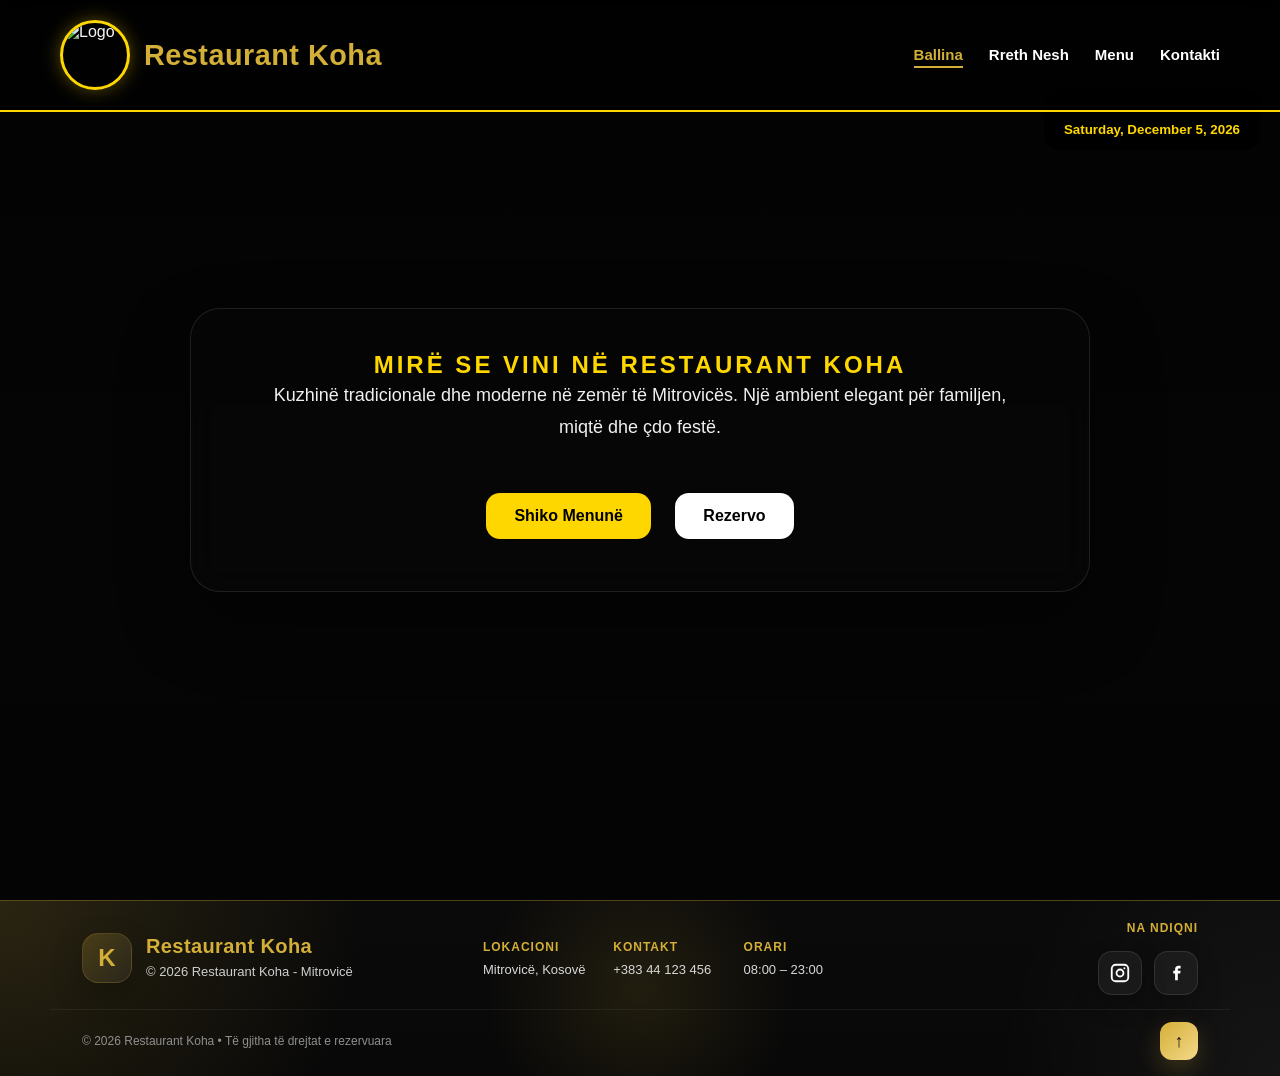
==== index.html @ 3f7514c5 "ff" ====
<!DOCTYPE html>

<html lang="sq">
<head>
    <meta charset="UTF-8">
    <meta name="viewport" content="width=device-width, initial-scale=1.0">
    <title>Restaurant Koha</title>
    <link rel="stylesheet" href="style.css">
        <link rel="stylesheet" href="rreth-nesh.css">


</head>
<body>

<header>
<nav class="navbar">

    <div class="nav-left">
        <img src="assets/download35.png" alt="Logo" class="nav-logo">
        <h1 class="logo">Restaurant Koha</h1>
    </div>

    <ul class="nav-links">
        <li><a href="index.html">Ballina</a></li>
        <li><a href="rreth-nesh.html">Rreth Nesh</a></li>
        <li><a href="menu.html">Menu</a></li>
        <li><a href="contact.html">Kontakti</a></li>
    </ul>

</nav>

</header>

<div id="clock"></div>

<section class="hero">


<div class="hero-content">

    <h1 class="welcome">
        MIRË SE VINI NË RESTAURANT KOHA
    </h1>



    

    <p>
        Kuzhinë tradicionale dhe moderne në zemër të Mitrovicës.
        Një ambient elegant për familjen, miqtë dhe çdo festë.
    </p>

    <div class="buttons">
        <a href="menu.html" class="btn">Shiko Menunë</a>
        <a href="contact.html" class="btn btn2">Rezervo</a>
    </div>

    




</section>




<footer class="site-footer">
    <div class="footer-glow"></div>

    <div class="footer-wrap">
        <div class="footer-brand">
            <div class="footer-mark">K</div>
            <div>
                <h3>Restaurant Koha</h3>
                <p>Mitrovicë • shije, stil dhe atmosferë</p>
            </div>
        </div>

        <div class="footer-info">
            <div>
                <span class="footer-label">Lokacioni</span>
                <p>Mitrovicë, Kosovë</p>
            </div>

            <div>
                <span class="footer-label">Kontakt</span>
                <p>+383 44 123 456</p>
            </div>

            <div>
                <span class="footer-label">Orari</span>
                <p>08:00 – 23:00</p>
            </div>
        </div>

        <div class="footer-social">
            <span class="footer-label">Na ndiqni</span>

            <div class="social-icons">
                <a href="https://instagram.com" target="_blank" rel="noopener" class="social-btn instagram" aria-label="Instagram">
                    <svg viewBox="0 0 24 24" aria-hidden="true">
                        <path d="M7.5 2h9A5.5 5.5 0 0 1 22 7.5v9a5.5 5.5 0 0 1-5.5 5.5h-9A5.5 5.5 0 0 1 2 16.5v-9A5.5 5.5 0 0 1 7.5 2zm0 2A3.5 3.5 0 0 0 4 7.5v9A3.5 3.5 0 0 0 7.5 20h9a3.5 3.5 0 0 0 3.5-3.5v-9A3.5 3.5 0 0 0 16.5 4h-9zm9.3 1.7a1.1 1.1 0 1 1 0 2.2 1.1 1.1 0 0 1 0-2.2zM12 7.2A4.8 4.8 0 1 1 7.2 12 4.8 4.8 0 0 1 12 7.2zm0 2A2.8 2.8 0 1 0 14.8 12 2.8 2.8 0 0 0 12 9.2z"></path>
                    </svg>
                </a>

                <a href="https://facebook.com" target="_blank" rel="noopener" class="social-btn facebook" aria-label="Facebook">
                    <svg viewBox="0 0 24 24" aria-hidden="true">
                        <path d="M14 9.5V8.2c0-.7.4-1.2 1.2-1.2H17V4h-2.2C12.4 4 11 5.5 11 7.7v1.8H9v3h2V20h3v-7.5h2.6l.4-3H14z"></path>
                    </svg>
                </a>
            </div>
        </div>
    </div>

    <div class="footer-bottom">
        <p>© <span id="footerYear"></span> Restaurant Koha • Të gjitha të drejtat e rezervuara</p>
        <button type="button" class="footer-top" id="footerTopBtn">↑</button>
    </div>
</footer>


<script src="script.js"></script>

</body>
</html>
---- style.css ----
*{
margin:0;
padding:0;
box-sizing:border-box;
font-family:Arial,sans-serif;
}

body{
background:#111;
color:whitesmoke;
overflow-x:hidden;
}
.navbar{
    position: fixed;
    top: 0;
    left: 0;
    width: 100%;
    z-index: 1000;

    display: flex;
    justify-content: space-between;
    align-items: center;

    padding: 10px 50px;

    background: rgba(0,0,0,0.65);
    backdrop-filter: blur(14px);

    border-bottom: 1px solid rgba(255, 215, 0, 0.25);
}

/* LEFT SIDE */
.nav-left{
    display: flex;
    align-items: center;
    gap: 14px;
}

/* LOGO IMAGE (MA E MADHE + CUTE) */
.nav-logo{
    width: 70px;
    height: 70px;

    object-fit: cover;
    border-radius: 50%;

    border: 3px solid gold;

    box-shadow: 0 0 18px rgba(255, 215, 0, 0.35);

    transition: 0.3s ease;
}

/* hover cute effect */
.nav-logo:hover{
    transform: scale(1.08);
    box-shadow: 0 0 25px rgba(255, 215, 0, 0.6);
}

/* TEXT */
.logo{
    font-size: 22px;
    font-weight: 700;
    color: white;
    letter-spacing: 0.5px;
}

/* LINKS */
.nav-links{
    display: flex;
    list-style: none;
    gap: 28px;
}

.nav-links a{
    color: rgba(255,255,255,0.85);
    text-decoration: none;
    font-size: 15px;
    font-weight: 500;

    position: relative;
    transition: 0.3s ease;
}




/* testt  */

.nav-links a::after{
    content: "";
    position: absolute;
    left: 0;
    bottom: -6px;

    width: 0%;
    height: 2px;

    background: gold;
    transition: 0.3s ease;
}

.nav-links a:hover{
    color: white;
}

.nav-links a:hover::after,
.nav-links a.active::after{
    width: 100%;
}

/* MOBILE */
@media(max-width:768px){
    .nav-links{
        display: none;
    }

    .navbar{
        padding: 10px 20px;
    }

    .nav-logo{
        width: 55px;
        height: 55px;
    }
}
/* ORA */

#clock{
position:fixed;
top:90px;
right:20px;


background:rgba(0,0,0,.7);
padding:12px 20px;

border-radius:15px;

color:gold;
font-weight:bold;
text-align:center;

backdrop-filter:blur(10px);

z-index:999;

}

/* HERO */

.hero{
height:100vh;


background:
linear-gradient(
rgba(0,0,0,.60),
rgba(0,0,0,.60)),
url("assets/image.png");

background-size:cover;
background-position:center;

display:flex;
justify-content:center;
align-items:center;

text-align:center;

position:relative;


}

.hero-content{
max-width:900px;
padding:20px;
}

.welcome{
color:gold;
letter-spacing:3px;
}

.hero h2{
font-size:85px;
margin:20px 0;
}

.hero p{
font-size:24px;
line-height:1.8;
}

.buttons{
margin-top:40px;
}

.btn{
display:inline-block;


padding:15px 40px;

background:gold;
color:black;

text-decoration:none;
border-radius:50px;

font-weight:bold;
margin:10px;

transition:.3s;


}

.btn:hover{
transform:translateY(-5px);
}

.btn2{
background:white;
}

/* STATS */

.stats{
display:flex;
justify-content:center;
gap:80px;

margin-top:60px;

}

.stats h3{
color:gold;
font-size:45px;
}

.stats span{
font-size:18px;
}

/* SCROLL */
.scroll-down{
position:absolute;
bottom:30px;
left:50%;


transform:translateX(-50%);

font-size:35px;

animation:bounce 2s infinite;

}

@keyframes bounce{


0%,100%{
    transform:translateX(-50%) translateY(0);
}

50%{
    transform:translateX(-50%) translateY(10px);
}


}

/* FOOTER */

.popup{
    background:rgb(29, 29, 29);
    color:black;
    padding:30px;
    border-radius:18px;
    text-align:center;
    max-width:420px;
    width:100%;
    animation:pop 0.3s ease;
}

.footer {
    position: relative;
    background: linear-gradient(135deg, #111, #1c1c1c);
    color: white;
    padding: 60px 20px 20px;
    font-family: Arial, sans-serif;
    overflow: hidden;
}

/* layout */
.footer-container {
    display: grid;
    grid-template-columns: repeat(auto-fit, minmax(220px, 1fr));
    gap: 30px;
    max-width: 1100px;
    margin: auto;
}

.footer-box h2,
.footer-box h3 {
    margin-bottom: 15px;
    color: #f5c542;
}

.footer-box p,
.footer-box a {
    font-size: 14px;
    color: #ddd;
    text-decoration: none;
    display: block;
    margin-bottom: 8px;
    transition: 0.3s;
}

.footer-box a:hover {
    color: #f5c542;
    transform: translateX(5px);
}

/* social icons */
.socials {
    display: flex;
    gap: 15px;
}

.social {
    width: 45px;
    height: 45px;
    border-radius: 50%;
    display: inline-block;
    background: #222;
    position: relative;
    transition: 0.3s;
}

/* Instagram gradient */
.social.instagram {
    background: radial-gradient(circle at 30% 30%, #fdf497, #fd5949, #d6249f, #285aeb);
}

/* Facebook */
.social.facebook {
    background: #1877f2;
}

.social:hover {
    transform: scale(1.2) rotate(5deg);
    box-shadow: 0 0 15px rgba(255,255,255,0.2);
}

/* bottom */
.footer-bottom {
    text-align: center;
    margin-top: 40px;
    font-size: 13px;
    color: #aaa;
}

/* back to top button */
#topBtn {
    position: fixed;
    bottom: 20px;
    right: 20px;
    width: 45px;
    height: 45px;
    border: none;
    border-radius: 50%;
    background: #f5c542;
    color: black;
    font-size: 18px;
    cursor: pointer;
    display: none;
    transition: 0.3s;
}

#topBtn:hover {
    transform: scale(1.1);
}



/* MOBILE */

@media(max-width:768px){


.hero h2{
    font-size:45px;
}

.hero p{
    font-size:18px;
}

.stats{
    flex-direction:column;
    gap:25px;
}

.nav-links{
    display:none;
}

} 

.footer{
    background:#0b0b0b;
    position:relative;
    overflow:hidden;
    border-top:2px solid gold;
}

/* Gold line animation */

.footer::before{
    content:"";
    position:absolute;
    top:0;
    left:-100%;

    width:100%;
    height:2px;

    background:
    linear-gradient(
    90deg,
    transparent,
    gold,
    white,
    gold,
    transparent
    );

    animation:shine 5s linear infinite;
}

@keyframes shine{
    100%{
        left:100%;
    }
}

.footer-grid{
    max-width:1200px;
    margin:auto;

    display:grid;
    grid-template-columns:
    repeat(auto-fit,minmax(220px,1fr));

    gap:40px;

    padding:45px 40px;
}

.footer-box h2,
.footer-box h3{
    color:gold;
    margin-bottom:15px;
}

.footer-box p{
    color:#ccc;
    line-height:1.8;
}

.socials{
    display:flex;
    gap:12px;
    margin-bottom:20px;
}

.socials a{
    width:45px;
    height:45px;

    border-radius:50%;

    display:flex;
    align-items:center;
    justify-content:center;

    color:white;
    text-decoration:none;

    background:#161616;

    transition:.4s;
}

.socials a:hover{
    background:gold;
    color:black;
    transform:translateY(-6px);
}

.reserve-btn{
    display:inline-block;

    padding:12px 24px;

    background:gold;
    color:black;

    text-decoration:none;
    border-radius:30px;

    font-weight:bold;

    transition:.4s;
}

.reserve-btn:hover{
    transform:scale(1.08);
}

.footer-bottom{
    text-align:center;

    padding:18px;

    border-top:
    1px solid rgba(255,255,255,.08);

    color:#777;
}
---- rreth-nesh.css ----
*{
    margin: 0;
    padding: 0;
    box-sizing: border-box;
    font-family: Arial, sans-serif;
}

:root{
    --gold: #d4af37;
    --gold-soft: rgba(212,175,55,0.18);
    --text: #f5f5f5;
    --muted: #c7c7c7;
    --card: rgba(255,255,255,0.06);
    --border: rgba(255,255,255,0.12);
    --dark: #060606;
}

html{
    scroll-behavior: smooth;
}

body{
    background: linear-gradient(180deg, #050505 0%, #0d0d0d 45%, #090909 100%);
    color: var(--text);
    overflow-x: hidden;
}

a{
    text-decoration: none;
    color: inherit;
}

.site-header{
    position: fixed;
    top: 0;
    left: 0;
    width: 100%;
    z-index: 1000;
    background: rgba(0,0,0,0.35);
    backdrop-filter: blur(16px);
    border-bottom: 1px solid rgba(255,255,255,0.08);
}

.navbar{
position:fixed;
top:0;
left:0;
width:100%;


display:flex;
justify-content:space-between;
align-items:center;

padding:20px 60px;

background:rgba(0,0,0,.50);
backdrop-filter:blur(10px);

border-bottom:2px solid gold;

z-index:1000;


}


.logo{
    font-size: 1.8rem;
    font-weight: 800;
    color: var(--gold);
    letter-spacing: 0.5px;
}

.nav-links{
    display: flex;
    gap: 26px;
    list-style: none;
}

.nav-links a{
    color: #fff;
    font-weight: 600;
    position: relative;
    padding-bottom: 5px;
    transition: 0.3s ease;
}

.nav-links a::after{
    content: "";
    position: absolute;
    left: 0;
    bottom: 0;
    width: 0%;
    height: 2px;
    background: var(--gold);
    transition: 0.3s ease;
}

.nav-links a:hover::after,
.nav-links a.active::after{
    width: 100%;
}

.nav-links a.active{
    color: var(--gold);
}

.about-hero{
    min-height: 100vh;
    display: grid;
    place-items: center;
    padding: 120px 20px 70px;
    position: relative;
    text-align: center;
    background:
        linear-gradient(180deg, rgba(0,0,0,0.65), rgba(0,0,0,0.82)),
        url("assets/imagesssss.png");
    background-size: cover;
    background-position: center;
    background-attachment: fixed;
    isolation: isolate;
}

.about-hero::before{
    content: "";
    position: absolute;
    inset: 0;
    background: radial-gradient(circle at top, rgba(212,175,55,0.24), transparent 45%);
    z-index: -1;
}

.hero-content{
    width: min(900px, 100%);
    padding: 42px 34px;
    border-radius: 30px;
    background: rgba(8,8,8,0.52);
    border: 1px solid rgba(255,255,255,0.10);
    box-shadow: 0 30px 70px rgba(0,0,0,0.45);
    backdrop-filter: blur(16px);
}

.hero-badge{
    display: inline-block;
    padding: 10px 18px;
    border-radius: 999px;
    background: rgba(212,175,55,0.12);
    border: 1px solid rgba(212,175,55,0.22);
    color: var(--gold);
    font-size: 14px;
    font-weight: 700;
    margin-bottom: 18px;
    letter-spacing: 0.5px;
}

.hero-content h2{
    font-size: clamp(2.4rem, 6vw, 5rem);
    line-height: 1.05;
    margin-bottom: 18px;
}

.hero-content p{
    max-width: 760px;
    margin: 0 auto;
    color: #f0f0f0;
    font-size: 18px;
    line-height: 1.8;
}

.hero-buttons{
    display: flex;
    justify-content: center;
    gap: 16px;
    flex-wrap: wrap;
    margin-top: 30px;
}

.btn{
    display: inline-block;
    padding: 14px 28px;
    border-radius: 14px;
    font-weight: 700;
    transition: 0.3s ease;
}

.btn-gold{
    background: linear-gradient(135deg, #e3c15a, var(--gold));
    color: #111;
    box-shadow: 0 10px 30px rgba(212,175,55,0.18);
}

.btn-gold:hover{
    transform: translateY(-3px);
    box-shadow: 0 18px 40px rgba(212,175,55,0.26);
}

.btn-outline{
    color: #fff;
    background: rgba(255,255,255,0.05);
    border: 1px solid rgba(255,255,255,0.20);
}

.btn-outline:hover{
    transform: translateY(-3px);
    background: rgba(255,255,255,0.10);
}

.container{
    width: min(1180px, 92%);
    margin: 0 auto;
}

.section-head{
    margin-bottom: 36px;
}

.section-head h3{
    font-size: clamp(2rem, 4vw, 3rem);
    margin-bottom: 14px;
}

.section-head p{
    max-width: 760px;
    color: var(--muted);
    line-height: 1.8;
    margin: 0 auto;
}

.center{
    text-align: center;
}

.section-tag{
    display: inline-block;
    color: var(--gold);
    font-weight: 700;
    letter-spacing: 1px;
    text-transform: uppercase;
    margin-bottom: 12px;
    font-size: 0.9rem;
}

.about-section{
    padding: 100px 0 90px;
    background:
        radial-gradient(circle at top left, rgba(212,175,55,0.08), transparent 25%),
        linear-gradient(180deg, #0b0b0b 0%, #111 100%);
}

.about-grid{
    display: grid;
    grid-template-columns: 1fr 1fr;
    gap: 24px;
}

.glass-card,
.premium-card,
.stat-box,
.value-card,
.cta-box{
    background: var(--card);
    border: 1px solid var(--border);
    border-radius: 24px;
    box-shadow: 0 18px 50px rgba(0,0,0,0.24);
    backdrop-filter: blur(10px);
}

.glass-card{
    padding: 30px;
}

.glass-card h4{
    color: var(--gold);
    font-size: 22px;
    margin-bottom: 18px;
}

.info-list{
    display: grid;
    gap: 12px;
}

.info-item{
    display: flex;
    align-items: center;
    gap: 14px;
    padding: 16px 18px;
    border-radius: 16px;
    background: rgba(255,255,255,0.04);
}

.info-item span{
    width: 36px;
    height: 36px;
    min-width: 36px;
    display: grid;
    place-items: center;
    border-radius: 50%;
    background: rgba(212,175,55,0.16);
    color: var(--gold);
    font-weight: 800;
}

.info-item p{
    color: #f3f3f3;
}

.accent-card{
    background:
        linear-gradient(180deg, rgba(212,175,55,0.08), rgba(255,255,255,0.05)),
        rgba(255,255,255,0.05);
}

.feature-list{
    display: grid;
    gap: 16px;
}

.feature-item{
    display: flex;
    gap: 16px;
    padding: 16px 0;
    border-bottom: 1px solid rgba(255,255,255,0.08);
}

.feature-item:last-child{
    border-bottom: none;
    padding-bottom: 0;
}

.feature-number{
    width: 50px;
    height: 50px;
    min-width: 50px;
    border-radius: 16px;
    display: grid;
    place-items: center;
    background: linear-gradient(135deg, rgba(212,175,55,0.24), rgba(212,175,55,0.08));
    color: var(--gold);
    font-weight: 800;
}

.feature-item h5{
    font-size: 18px;
    margin-bottom: 6px;
}

.feature-item p{
    color: var(--muted);
    line-height: 1.7;
}

.showcase-section{
    padding: 0 0 90px;
}

.cards-grid{
    display: grid;
    grid-template-columns: repeat(3, 1fr);
    gap: 20px;
}

.premium-card{
    position: relative;
    overflow: hidden;
    padding: 30px;
    transition: 0.35s ease;
}

.premium-card::before{
    content: "";
    position: absolute;
    inset: auto -70px -70px auto;
    width: 220px;
    height: 220px;
    background: radial-gradient(circle, rgba(212,175,55,0.18), transparent 65%);
    pointer-events: none;
}

.premium-card:hover{
    transform: translateY(-10px);
    border-color: rgba(212,175,55,0.35);
    box-shadow: 0 24px 60px rgba(0,0,0,0.35);
}

.card-icon{
    width: 60px;
    height: 60px;
    display: grid;
    place-items: center;
    border-radius: 18px;
    background: rgba(212,175,55,0.12);
    font-size: 28px;
    margin-bottom: 18px;
}

.premium-card h4{
    font-size: 22px;
    margin-bottom: 12px;
    color: #fff;
}

.premium-card p{
    color: var(--muted);
    line-height: 1.8;
}

.stats-section{
    padding: 0 0 90px;
}

.stats-grid{
    display: grid;
    grid-template-columns: repeat(4, 1fr);
    gap: 18px;
}

.stat-box{
    text-align: center;
    padding: 28px 24px;
    transition: 0.3s ease;
}

.stat-box:hover{
    transform: translateY(-6px);
    border-color: rgba(212,175,55,0.32);
}

.stat-box h3{
    font-size: 36px;
    color: var(--gold);
    margin-bottom: 10px;
}

.stat-box p{
    color: var(--muted);
}

.values-section{
    padding: 90px 0 100px;
    background: linear-gradient(180deg, #111 0%, #080808 100%);
}

.values-grid{
    display: grid;
    grid-template-columns: repeat(3, 1fr);
    gap: 20px;
}

.value-card{
    padding: 30px;
    transition: 0.3s ease;
}

.value-card:hover{
    transform: translateY(-6px);
    border-color: rgba(212,175,55,0.3);
}

.value-card h4{
    font-size: 22px;
    margin-bottom: 12px;
    color: var(--gold);
}

.value-card p{
    color: var(--muted);
    line-height: 1.8;
}

.cta-section{
    padding: 0 0 90px;
}

.cta-box{
    text-align: center;
    padding: 40px 28px;
    background:
        linear-gradient(135deg, rgba(212,175,55,0.12), rgba(255,255,255,0.04)),
        rgba(255,255,255,0.05);
}

.cta-box h3{
    font-size: clamp(1.8rem, 4vw, 2.6rem);
    margin-bottom: 12px;
}

.cta-box p{
    color: var(--muted);
    line-height: 1.8;
    margin-bottom: 24px;
}


.reveal{
    opacity: 0;
    transform: translateY(26px);
    transition: 0.85s ease;
}

.reveal.visible{
    opacity: 1;
    transform: translateY(0);
}

@media (max-width: 992px){
    .about-grid,
    .cards-grid,
    .stats-grid,
    .values-grid{
        grid-template-columns: 1fr 1fr;
    }

    .about-hero{
        background-attachment: scroll;
    }

    .nav-links{
        gap: 18px;
    }
}

@media (max-width: 720px){
    .navbar{
        flex-direction: column;
        gap: 12px;
    }

    .nav-links{
        flex-wrap: wrap;
        justify-content: center;
        gap: 14px;
    }

    .about-grid,
    .cards-grid,
    .stats-grid,
    .values-grid{
        grid-template-columns: 1fr;
    }

    .hero-content,
    .glass-card,
    .premium-card,
    .stat-box,
    .value-card,
    .cta-box{
        padding: 22px;
        border-radius: 20px;
    }

    .hero-content p{
        font-size: 16px;
    }

    .hero-buttons{
        flex-direction: column;
        align-items: center;
    }

    .btn{
        width: 100%;
        max-width: 260px;
        text-align: center;
    }
}


.site-footer{
    position: relative;
    margin-top: auto;
    background:
        radial-gradient(circle at top left, rgba(212,175,55,0.16), transparent 28%),
        radial-gradient(circle at bottom right, rgba(255,255,255,0.05), transparent 22%),
        linear-gradient(180deg, #0a0a0a 0%, #080808 100%);
    border-top: 1px solid rgba(212,175,55,0.35);
    overflow: hidden;
    backdrop-filter: blur(16px);
}

.footer-glow{
    position: absolute;
    inset: 0;
    pointer-events: none;
    background: radial-gradient(
        circle at var(--mx, 50%) var(--my, 50%),
        rgba(212,175,55,0.12),
        transparent 24%
    );
    transition: 0.15s ease;
}

.site-footer::before{
    content: "";
    position: absolute;
    top: 0;
    left: -100%;
    width: 100%;
    height: 2px;
    background: linear-gradient(90deg, transparent, #d4af37, #fff, #d4af37, transparent);
    animation: footerShine 6s linear infinite;
}

@keyframes footerShine{
    100%{
        left: 100%;
    }
}

.footer-wrap{
    position: relative;
    z-index: 1;
    max-width: 1180px;
    margin: 0 auto;
    padding: 20px 32px 14px;
    display: grid;
    grid-template-columns: 1.2fr 1.2fr 1fr;
    gap: 24px;
    align-items: center;
}

.footer-brand{
    display: flex;
    align-items: center;
    gap: 14px;
}

.footer-mark{
    width: 50px;
    height: 50px;
    border-radius: 16px;
    display: grid;
    place-items: center;
    background: linear-gradient(135deg, rgba(212,175,55,0.22), rgba(255,255,255,0.06));
    color: #d4af37;
    font-size: 24px;
    font-weight: 800;
    border: 1px solid rgba(212,175,55,0.18);
    box-shadow: 0 12px 30px rgba(0,0,0,0.25);
}

.footer-brand h3{
    color: #d4af37;
    font-size: 20px;
    margin-bottom: 4px;
    letter-spacing: 0.4px;
}

.footer-brand p{
    color: #cfcfcf;
    font-size: 13px;
    line-height: 1.5;
}

.footer-info{
    display: grid;
    grid-template-columns: repeat(3, 1fr);
    gap: 14px;
}

.footer-label{
    display: inline-block;
    color: #d4af37;
    font-size: 12px;
    font-weight: 700;
    letter-spacing: 1px;
    text-transform: uppercase;
    margin-bottom: 6px;
}

.footer-info p{
    color: #d8d8d8;
    font-size: 13px;
    line-height: 1.5;
}

.footer-social{
    display: flex;
    flex-direction: column;
    align-items: flex-end;
    gap: 10px;
}

.social-icons{
    display: flex;
    gap: 12px;
}

.social-btn{
    width: 44px;
    height: 44px;
    border-radius: 14px;
    display: grid;
    place-items: center;
    text-decoration: none;
    color: #fff;
    background: rgba(255,255,255,0.05);
    border: 1px solid rgba(255,255,255,0.10);
    box-shadow: 0 10px 25px rgba(0,0,0,0.22);
    transition: 0.35s ease;
    position: relative;
    overflow: hidden;
}

.social-btn svg{
    width: 22px;
    height: 22px;
    fill: currentColor;
    position: relative;
    z-index: 1;
}

.social-btn::after{
    content: "";
    position: absolute;
    inset: 0;
    background: linear-gradient(135deg, rgba(255,255,255,0.16), transparent);
    opacity: 0;
    transition: 0.35s ease;
}

.social-btn:hover{
    transform: translateY(-4px) scale(1.04);
    border-color: rgba(212,175,55,0.25);
    box-shadow: 0 16px 30px rgba(0,0,0,0.32);
}

.social-btn:hover::after{
    opacity: 1;
}

.social-btn.instagram:hover{
    color: #fff;
    background: radial-gradient(circle at 30% 30%, #fdf497, #fd5949, #d6249f, #285aeb);
}

.social-btn.facebook:hover{
    color: #fff;
    background: #1877f2;
}

.footer-bottom{
    position: relative;
    z-index: 1;
    max-width: 1180px;
    margin: 0 auto;
    padding: 12px 32px 16px;
    border-top: 1px solid rgba(255,255,255,0.06);
    display: flex;
    justify-content: space-between;
    align-items: center;
    gap: 16px;
}

.footer-bottom p{
    color: #8f8f8f;
    font-size: 12px;
}

.footer-top{
    width: 38px;
    height: 38px;
    border: none;
    border-radius: 12px;
    cursor: pointer;
    background: linear-gradient(135deg, #d4af37, #f4d98a);
    color: #111;
    font-size: 18px;
    font-weight: 800;
    box-shadow: 0 10px 24px rgba(212,175,55,0.22);
    transition: 0.3s ease;
}

.footer-top:hover{
    transform: translateY(-3px);
    box-shadow: 0 14px 28px rgba(212,175,55,0.32);
}

@media (max-width: 900px){
    .footer-wrap{
        grid-template-columns: 1fr;
        text-align: center;
    }

    .footer-brand{
        justify-content: center;
    }

    .footer-info{
        grid-template-columns: 1fr;
    }

    .footer-social{
        align-items: center;
    }

    .footer-bottom{
        flex-direction: column;
        text-align: center;
    }
}

@media (max-width: 600px){
    .footer-wrap{
        padding: 18px 18px 10px;
        gap: 18px;
    }

    .footer-bottom{
        padding: 10px 18px 14px;
    }
}

/* PREMIUM HERO TITLE STYLE - ABOUT PAGE */
.about-hero h1{
    font-size: clamp(2.2rem, 4vw, 3.4rem);
    font-weight: 800;
    letter-spacing: 1px;
    line-height: 1.2;

    /* elegant gold gradient text */
    background: linear-gradient(90deg, #ffffff, #d4af37, #ffffff);
    -webkit-background-clip: text;
    -webkit-text-fill-color: transparent;

    text-shadow: 0 10px 30px rgba(0,0,0,0.45);
    margin: 14px 0;
}
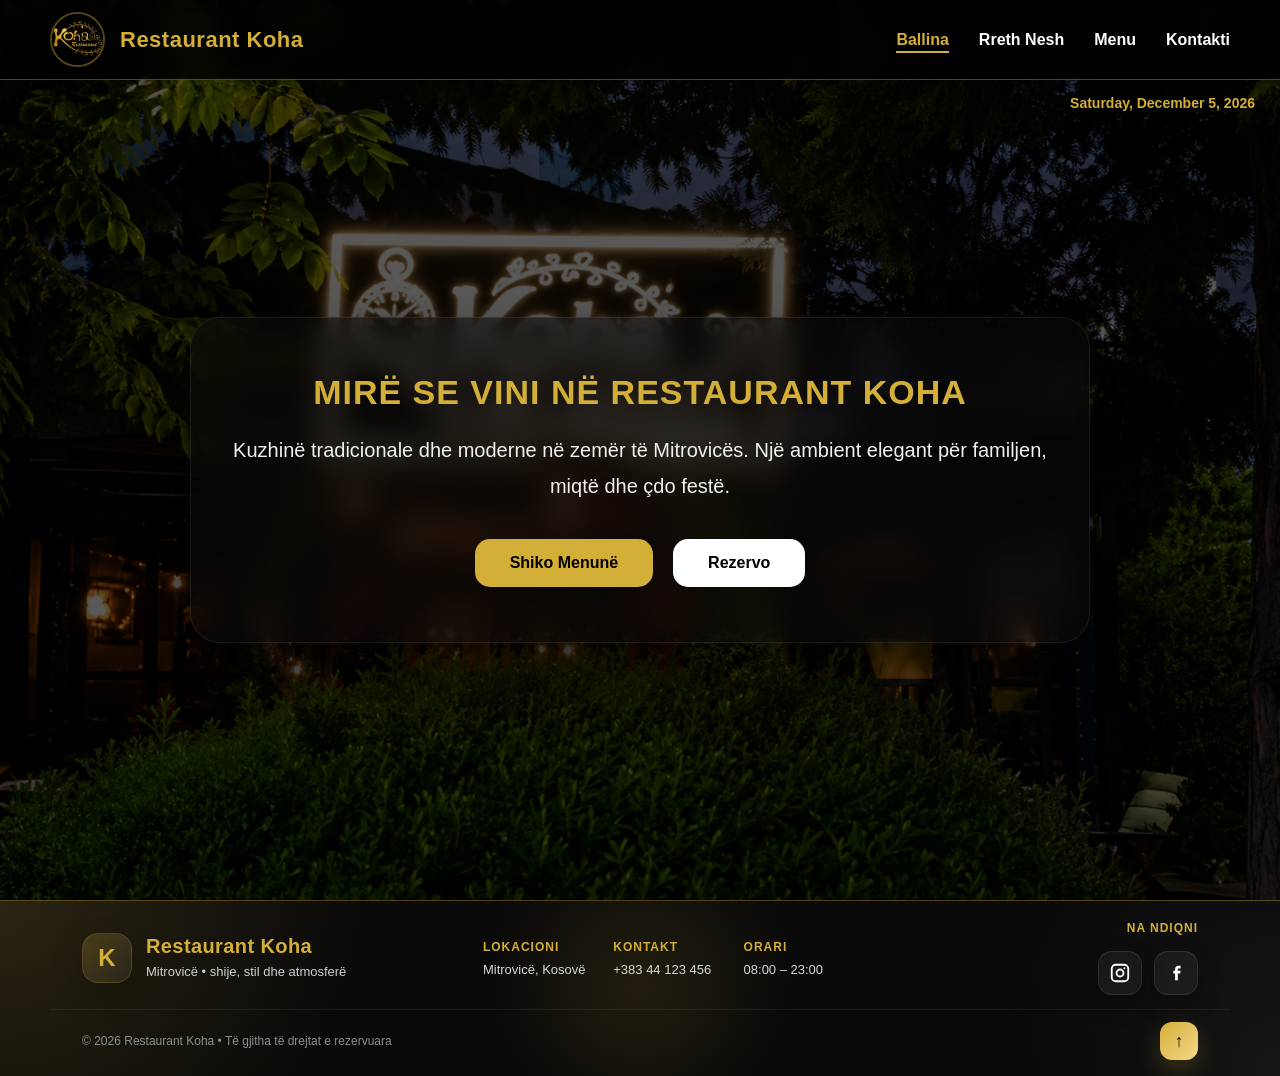
==== commit 8361c07a: "kk" ====
--- a/index.html
+++ b/index.html
@@ -1,70 +1,47 @@
 <!DOCTYPE html>
-
 <html lang="sq">
 <head>
     <meta charset="UTF-8">
     <meta name="viewport" content="width=device-width, initial-scale=1.0">
     <title>Restaurant Koha</title>
+
     <link rel="stylesheet" href="style.css">
-        <link rel="stylesheet" href="rreth-nesh.css">
-
-
 </head>
 <body>
 
-<header>
-<nav class="navbar">
+<header class="site-header">
+    <nav class="navbar">
+        <div class="nav-left">
+            <img src="assets/assets/download35.png" alt="Logo" class="nav-logo">
+            <h1 class="logo">Restaurant Koha</h1>
+        </div>
 
-    <div class="nav-left">
-        <img src="assets/download35.png" alt="Logo" class="nav-logo">
-        <h1 class="logo">Restaurant Koha</h1>
-    </div>
-
-    <ul class="nav-links">
-        <li><a href="index.html">Ballina</a></li>
-        <li><a href="rreth-nesh.html">Rreth Nesh</a></li>
-        <li><a href="menu.html">Menu</a></li>
-        <li><a href="contact.html">Kontakti</a></li>
-    </ul>
-
-</nav>
-
+        <ul class="nav-links">
+            <li><a href="index.html" class="active">Ballina</a></li>
+            <li><a href="rreth-nesh.html">Rreth Nesh</a></li>
+            <li><a href="menu.html">Menu</a></li>
+            <li><a href="contact.html">Kontakti</a></li>
+        </ul>
+    </nav>
 </header>
 
 <div id="clock"></div>
 
 <section class="hero">
+    <div class="hero-content">
+        <h1 class="welcome">MIRË SE VINI NË RESTAURANT KOHA  </h1>
 
+        <p>
+            Kuzhinë tradicionale dhe moderne në zemër të Mitrovicës.
+            Një ambient elegant për familjen, miqtë dhe çdo festë.
+        </p>
 
-<div class="hero-content">
-
-    <h1 class="welcome">
-        MIRË SE VINI NË RESTAURANT KOHA
-    </h1>
-
-
-
-    
-
-    <p>
-        Kuzhinë tradicionale dhe moderne në zemër të Mitrovicës.
-        Një ambient elegant për familjen, miqtë dhe çdo festë.
-    </p>
-
-    <div class="buttons">
-        <a href="menu.html" class="btn">Shiko Menunë</a>
-        <a href="contact.html" class="btn btn2">Rezervo</a>
+        <div class="buttons">
+            <a href="menu.html" class="btn">Shiko Menunë</a>
+            <a href="contact.html" class="btn btn2">Rezervo</a>
+        </div>
     </div>
-
-    
-
-
-
-
 </section>
-
-
-
 
 <footer class="site-footer">
     <div class="footer-glow"></div>
@@ -120,8 +97,6 @@
     </div>
 </footer>
 
-
 <script src="script.js"></script>
-
 </body>
-</html>
+</html>
--- a/style.css
+++ b/style.css
@@ -1,535 +1,485 @@
 *{
-margin:0;
-padding:0;
-box-sizing:border-box;
-font-family:Arial,sans-serif;
+    margin:0;
+    padding:0;
+    box-sizing:border-box;
+    font-family:'Segoe UI',sans-serif;
+}
+
+:root{
+    --gold:#d4af37;
+    --text:#ffffff;
+    --muted:#e6e6e6;
 }
 
 body{
-background:#111;
-color:whitesmoke;
-overflow-x:hidden;
-}
+    background:#0a0a0a;
+    color:var(--text);
+    overflow-x:hidden;
+}
+
+a{
+    text-decoration:none;
+    color:inherit;
+}
+
+/* NAVBAR */
+
+.site-header{
+    position:fixed;
+    top:0;
+    left:0;
+    width:100%;
+    z-index:1000;
+}
+
 .navbar{
-    position: fixed;
-    top: 0;
-    left: 0;
-    width: 100%;
-    z-index: 1000;
-
-    display: flex;
-    justify-content: space-between;
-    align-items: center;
-
-    padding: 10px 50px;
-
-    background: rgba(0,0,0,0.65);
-    backdrop-filter: blur(14px);
-
-    border-bottom: 1px solid rgba(255, 215, 0, 0.25);
-}
-
-/* LEFT SIDE */
+    position:fixed;
+    top:0;
+    left:0;
+    width:100%;
+    z-index:1000;
+
+    display:flex;
+    justify-content:space-between;
+    align-items:center;
+
+    padding:12px 50px;
+
+    background:rgba(0,0,0,.75);
+    backdrop-filter:blur(15px);
+
+    border-bottom:1px solid rgba(212,175,55,.4);
+}
+
 .nav-left{
-    display: flex;
-    align-items: center;
-    gap: 14px;
-}
-
-/* LOGO IMAGE (MA E MADHE + CUTE) */
+    display:flex;
+    align-items:center;
+    gap:15px;
+}
+
 .nav-logo{
-    width: 70px;
-    height: 70px;
-
-    object-fit: cover;
-    border-radius: 50%;
-
-    border: 3px solid gold;
-
-    box-shadow: 0 0 18px rgba(255, 215, 0, 0.35);
-
-    transition: 0.3s ease;
-}
-
-/* hover cute effect */
-.nav-logo:hover{
-    transform: scale(1.08);
-    box-shadow: 0 0 25px rgba(255, 215, 0, 0.6);
-}
-
-/* TEXT */
+    width:55px;
+    height:55px;
+    object-fit:cover;
+    border-radius:50%;
+    border:2px solid rgba(212,175,55,.4);
+    box-shadow:0 8px 22px rgba(0,0,0,.25);
+}
+
 .logo{
-    font-size: 22px;
-    font-weight: 700;
-    color: white;
-    letter-spacing: 0.5px;
-}
-
-/* LINKS */
+    font-size:22px;
+    font-weight:800;
+    color:#d4af37;
+    letter-spacing:.5px;
+}
+
 .nav-links{
-    display: flex;
-    list-style: none;
-    gap: 28px;
+    display:flex;
+    gap:30px;
+    list-style:none;
 }
 
 .nav-links a{
-    color: rgba(255,255,255,0.85);
-    text-decoration: none;
-    font-size: 15px;
-    font-weight: 500;
-
-    position: relative;
-    transition: 0.3s ease;
-}
-
-
-
-
-/* testt  */
+    text-decoration:none;
+    color:white;
+    font-weight:600;
+    position:relative;
+}
 
 .nav-links a::after{
-    content: "";
-    position: absolute;
-    left: 0;
-    bottom: -6px;
-
-    width: 0%;
-    height: 2px;
-
-    background: gold;
-    transition: 0.3s ease;
-}
-
-.nav-links a:hover{
-    color: white;
+    content:"";
+    position:absolute;
+    left:0;
+    bottom:-5px;
+    width:0;
+    height:2px;
+    background:#d4af37;
+    transition:.3s;
 }
 
 .nav-links a:hover::after,
 .nav-links a.active::after{
-    width: 100%;
-}
-
-/* MOBILE */
-@media(max-width:768px){
-    .nav-links{
-        display: none;
-    }
-
-    .navbar{
-        padding: 10px 20px;
-    }
-
-    .nav-logo{
-        width: 55px;
-        height: 55px;
-    }
-}
-/* ORA */
+    width:100%;
+}
+
+.nav-links a.active{
+    color:#d4af37;
+}
+
+/* CLOCK */
 
 #clock{
-position:fixed;
-top:90px;
-right:20px;
-
-
-background:rgba(0,0,0,.7);
-padding:12px 20px;
-
-border-radius:15px;
-
-color:gold;
-font-weight:bold;
-text-align:center;
-
-backdrop-filter:blur(10px);
-
-z-index:999;
-
+    position:fixed;
+    top:95px;
+    right:25px;
+    color:#d4af37;
+    font-weight:700;
+    z-index:100;
+    font-size:14px;
 }
 
 /* HERO */
 
 .hero{
-height:100vh;
-
-
-background:
-linear-gradient(
-rgba(0,0,0,.60),
-rgba(0,0,0,.60)),
-url("assets/image.png");
-
-background-size:cover;
-background-position:center;
-
-display:flex;
-justify-content:center;
-align-items:center;
-
-text-align:center;
-
-position:relative;
-
-
+    min-height:100vh;
+    background:
+        linear-gradient(rgba(0,0,0,.65), rgba(0,0,0,.65)),
+        url("assets/assets/image.png");
+    background-size:cover;
+    background-position:center;
+    display:flex;
+    justify-content:center;
+    align-items:center;
+    text-align:center;
+    padding:120px 20px 60px;
 }
 
 .hero-content{
-max-width:900px;
-padding:20px;
+    max-width:900px;
+    padding:55px 40px;
+    background:rgba(10,10,10,.55);
+    border:1px solid rgba(255,255,255,.08);
+    border-radius:30px;
+    backdrop-filter:blur(15px);
+    box-shadow:0 25px 50px rgba(0,0,0,.5);
 }
 
 .welcome{
-color:gold;
-letter-spacing:3px;
-}
-
-.hero h2{
-font-size:85px;
-margin:20px 0;
+    font-size:clamp(24px, 4vw, 34px);
+    font-weight:700;
+    letter-spacing:1px;
+    color:#d4af37;
+    margin-bottom:20px;
 }
 
 .hero p{
-font-size:24px;
-line-height:1.8;
+    font-size:20px;
+    line-height:1.8;
+    color:#f1f1f1;
+    margin-bottom:35px;
 }
 
 .buttons{
-margin-top:40px;
+    display:flex;
+    justify-content:center;
+    gap:20px;
+    flex-wrap:wrap;
 }
 
 .btn{
-display:inline-block;
-
-
-padding:15px 40px;
-
-background:gold;
-color:black;
-
-text-decoration:none;
-border-radius:50px;
-
-font-weight:bold;
-margin:10px;
-
-transition:.3s;
-
-
+    padding:15px 35px;
+    background:#d4af37;
+    color:black;
+    text-decoration:none;
+    border-radius:15px;
+    font-weight:700;
+    transition:.3s;
+    display:inline-block;
 }
 
 .btn:hover{
-transform:translateY(-5px);
+    transform:translateY(-5px);
 }
 
 .btn2{
-background:white;
-}
-
-/* STATS */
-
-.stats{
-display:flex;
-justify-content:center;
-gap:80px;
-
-margin-top:60px;
-
-}
-
-.stats h3{
-color:gold;
-font-size:45px;
-}
-
-.stats span{
-font-size:18px;
-}
-
-/* SCROLL */
-.scroll-down{
-position:absolute;
-bottom:30px;
-left:50%;
-
-
-transform:translateX(-50%);
-
-font-size:35px;
-
-animation:bounce 2s infinite;
-
-}
-
-@keyframes bounce{
-
-
-0%,100%{
-    transform:translateX(-50%) translateY(0);
-}
-
-50%{
-    transform:translateX(-50%) translateY(10px);
-}
-
-
+    background:white;
+    color:black;
 }
 
 /* FOOTER */
 
-.popup{
-    background:rgb(29, 29, 29);
-    color:black;
-    padding:30px;
-    border-radius:18px;
-    text-align:center;
-    max-width:420px;
-    width:100%;
-    animation:pop 0.3s ease;
-}
-
-.footer {
-    position: relative;
-    background: linear-gradient(135deg, #111, #1c1c1c);
-    color: white;
-    padding: 60px 20px 20px;
-    font-family: Arial, sans-serif;
-    overflow: hidden;
-}
-
-/* layout */
-.footer-container {
-    display: grid;
-    grid-template-columns: repeat(auto-fit, minmax(220px, 1fr));
-    gap: 30px;
-    max-width: 1100px;
-    margin: auto;
-}
-
-.footer-box h2,
-.footer-box h3 {
-    margin-bottom: 15px;
-    color: #f5c542;
-}
-
-.footer-box p,
-.footer-box a {
-    font-size: 14px;
-    color: #ddd;
-    text-decoration: none;
-    display: block;
-    margin-bottom: 8px;
-    transition: 0.3s;
-}
-
-.footer-box a:hover {
-    color: #f5c542;
-    transform: translateX(5px);
-}
-
-/* social icons */
-.socials {
-    display: flex;
-    gap: 15px;
-}
-
-.social {
-    width: 45px;
-    height: 45px;
-    border-radius: 50%;
-    display: inline-block;
-    background: #222;
-    position: relative;
-    transition: 0.3s;
-}
-
-/* Instagram gradient */
-.social.instagram {
-    background: radial-gradient(circle at 30% 30%, #fdf497, #fd5949, #d6249f, #285aeb);
-}
-
-/* Facebook */
-.social.facebook {
-    background: #1877f2;
-}
-
-.social:hover {
-    transform: scale(1.2) rotate(5deg);
-    box-shadow: 0 0 15px rgba(255,255,255,0.2);
-}
-
-/* bottom */
-.footer-bottom {
-    text-align: center;
-    margin-top: 40px;
-    font-size: 13px;
-    color: #aaa;
-}
-
-/* back to top button */
-#topBtn {
-    position: fixed;
-    bottom: 20px;
-    right: 20px;
-    width: 45px;
-    height: 45px;
-    border: none;
-    border-radius: 50%;
-    background: #f5c542;
-    color: black;
-    font-size: 18px;
-    cursor: pointer;
-    display: none;
-    transition: 0.3s;
-}
-
-#topBtn:hover {
-    transform: scale(1.1);
-}
-
-
-
-/* MOBILE */
-
-@media(max-width:768px){
-
-
-.hero h2{
-    font-size:45px;
-}
-
-.hero p{
-    font-size:18px;
-}
-
-.stats{
-    flex-direction:column;
-    gap:25px;
-}
-
-.nav-links{
-    display:none;
-}
-
-} 
-
-.footer{
-    background:#0b0b0b;
-    position:relative;
+.site-footer{
+    position:relative;
+    margin-top:auto;
+    background:
+        radial-gradient(circle at top left, rgba(212,175,55,0.16), transparent 28%),
+        radial-gradient(circle at bottom right, rgba(255,255,255,0.05), transparent 22%),
+        linear-gradient(180deg, #0a0a0a 0%, #080808 100%);
+    border-top:1px solid rgba(212,175,55,0.35);
     overflow:hidden;
-    border-top:2px solid gold;
-}
-
-/* Gold line animation */
-
-.footer::before{
+    backdrop-filter:blur(16px);
+}
+
+.footer-glow{
+    position:absolute;
+    inset:0;
+    pointer-events:none;
+    background:radial-gradient(
+        circle at var(--mx, 50%) var(--my, 50%),
+        rgba(212,175,55,0.12),
+        transparent 24%
+    );
+    transition:0.15s ease;
+}
+
+.site-footer::before{
     content:"";
     position:absolute;
     top:0;
     left:-100%;
-
     width:100%;
     height:2px;
-
-    background:
-    linear-gradient(
-    90deg,
-    transparent,
-    gold,
-    white,
-    gold,
-    transparent
-    );
-
-    animation:shine 5s linear infinite;
-}
-
-@keyframes shine{
+    background:linear-gradient(90deg, transparent, #d4af37, #fff, #d4af37, transparent);
+    animation:footerShine 6s linear infinite;
+}
+
+@keyframes footerShine{
     100%{
         left:100%;
     }
 }
 
-.footer-grid{
-    max-width:1200px;
-    margin:auto;
-
+.footer-wrap{
+    position:relative;
+    z-index:1;
+    max-width:1180px;
+    margin:0 auto;
+    padding:20px 32px 14px;
     display:grid;
-    grid-template-columns:
-    repeat(auto-fit,minmax(220px,1fr));
-
-    gap:40px;
-
-    padding:45px 40px;
-}
-
-.footer-box h2,
-.footer-box h3{
-    color:gold;
-    margin-bottom:15px;
-}
-
-.footer-box p{
-    color:#ccc;
-    line-height:1.8;
-}
-
-.socials{
+    grid-template-columns:1.2fr 1.2fr 1fr;
+    gap:24px;
+    align-items:center;
+}
+
+.footer-brand{
+    display:flex;
+    align-items:center;
+    gap:14px;
+}
+
+.footer-mark{
+    width:50px;
+    height:50px;
+    border-radius:16px;
+    display:grid;
+    place-items:center;
+    background:linear-gradient(135deg, rgba(212,175,55,0.22), rgba(255,255,255,0.06));
+    color:#d4af37;
+    font-size:24px;
+    font-weight:800;
+    border:1px solid rgba(212,175,55,0.18);
+    box-shadow:0 12px 30px rgba(0,0,0,0.25);
+}
+
+.footer-brand h3{
+    color:#d4af37;
+    font-size:20px;
+    margin-bottom:4px;
+    letter-spacing:0.4px;
+}
+
+.footer-brand p{
+    color:#cfcfcf;
+    font-size:13px;
+    line-height:1.5;
+}
+
+.footer-info{
+    display:grid;
+    grid-template-columns:repeat(3, 1fr);
+    gap:14px;
+}
+
+.footer-label{
+    display:inline-block;
+    color:#d4af37;
+    font-size:12px;
+    font-weight:700;
+    letter-spacing:1px;
+    text-transform:uppercase;
+    margin-bottom:6px;
+}
+
+.footer-info p{
+    color:#d8d8d8;
+    font-size:13px;
+    line-height:1.5;
+}
+
+.footer-social{
+    display:flex;
+    flex-direction:column;
+    align-items:flex-end;
+    gap:10px;
+}
+
+.social-icons{
     display:flex;
     gap:12px;
-    margin-bottom:20px;
-}
-
-.socials a{
-    width:45px;
-    height:45px;
-
-    border-radius:50%;
-
-    display:flex;
-    align-items:center;
-    justify-content:center;
-
-    color:white;
+}
+
+.social-btn{
+    width:44px;
+    height:44px;
+    border-radius:14px;
+    display:grid;
+    place-items:center;
     text-decoration:none;
-
-    background:#161616;
-
-    transition:.4s;
-}
-
-.socials a:hover{
-    background:gold;
-    color:black;
-    transform:translateY(-6px);
-}
-
-.reserve-btn{
-    display:inline-block;
-
-    padding:12px 24px;
-
-    background:gold;
-    color:black;
-
-    text-decoration:none;
-    border-radius:30px;
-
-    font-weight:bold;
-
-    transition:.4s;
-}
-
-.reserve-btn:hover{
-    transform:scale(1.08);
+    color:#fff;
+    background:rgba(255,255,255,0.05);
+    border:1px solid rgba(255,255,255,0.10);
+    box-shadow:0 10px 25px rgba(0,0,0,0.22);
+    transition:0.35s ease;
+    position:relative;
+    overflow:hidden;
+}
+
+.social-btn svg{
+    width:22px;
+    height:22px;
+    fill:currentColor;
+    position:relative;
+    z-index:1;
+}
+
+.social-btn::after{
+    content:"";
+    position:absolute;
+    inset:0;
+    background:linear-gradient(135deg, rgba(255,255,255,0.16), transparent);
+    opacity:0;
+    transition:0.35s ease;
+}
+
+.social-btn:hover{
+    transform:translateY(-4px) scale(1.04);
+    border-color:rgba(212,175,55,0.25);
+    box-shadow:0 16px 30px rgba(0,0,0,0.32);
+}
+
+.social-btn:hover::after{
+    opacity:1;
+}
+
+.social-btn.instagram:hover{
+    color:#fff;
+    background:radial-gradient(circle at 30% 30%, #fdf497, #fd5949, #d6249f, #285aeb);
+}
+
+.social-btn.facebook:hover{
+    color:#fff;
+    background:#1877f2;
 }
 
 .footer-bottom{
-    text-align:center;
-
-    padding:18px;
-
-    border-top:
-    1px solid rgba(255,255,255,.08);
-
-    color:#777;
+    position:relative;
+    z-index:1;
+    max-width:1180px;
+    margin:0 auto;
+    padding:12px 32px 16px;
+    border-top:1px solid rgba(255,255,255,0.06);
+    display:flex;
+    justify-content:space-between;
+    align-items:center;
+    gap:16px;
+}
+
+.footer-bottom p{
+    color:#8f8f8f;
+    font-size:12px;
+}
+
+.footer-top{
+    width:38px;
+    height:38px;
+    border:none;
+    border-radius:12px;
+    cursor:pointer;
+    background:linear-gradient(135deg, #d4af37, #f4d98a);
+    color:#111;
+    font-size:18px;
+    font-weight:800;
+    box-shadow:0 10px 24px rgba(212,175,55,0.22);
+    transition:0.3s ease;
+}
+
+.footer-top:hover{
+    transform:translateY(-3px);
+    box-shadow:0 14px 28px rgba(212,175,55,0.32);
+}
+
+/* MOBILE */
+
+@media (max-width: 992px){
+    .nav-links{
+        gap:18px;
+    }
+
+    .navbar{
+        padding:15px 26px;
+    }
+
+    .footer-wrap{
+        grid-template-columns:1fr;
+        text-align:center;
+    }
+
+    .footer-brand{
+        justify-content:center;
+    }
+
+    .footer-info{
+        grid-template-columns:1fr;
+    }
+
+    .footer-social{
+        align-items:center;
+    }
+
+    .footer-bottom{
+        flex-direction:column;
+        text-align:center;
+    }
+}
+
+@media (max-width: 768px){
+    .navbar{
+        padding:15px 20px;
+        flex-direction:column;
+        gap:10px;
+    }
+
+    .nav-links{
+        flex-wrap:wrap;
+        justify-content:center;
+        gap:14px;
+    }
+
+    .logo{
+        font-size:20px;
+    }
+
+    .welcome{
+        font-size:24px;
+    }
+
+    .hero p{
+        font-size:16px;
+    }
+
+    .hero-content{
+        padding:35px 20px;
+    }
+
+    .buttons{
+        flex-direction:column;
+        align-items:center;
+    }
+
+    .btn{
+        width:100%;
+        max-width:260px;
+        text-align:center;
+    }
+}
+
+@media (max-width: 600px){
+    .footer-wrap{
+        padding:18px 18px 10px;
+        gap:18px;
+    }
+
+    .footer-bottom{
+        padding:10px 18px 14px;
+    }
 }
